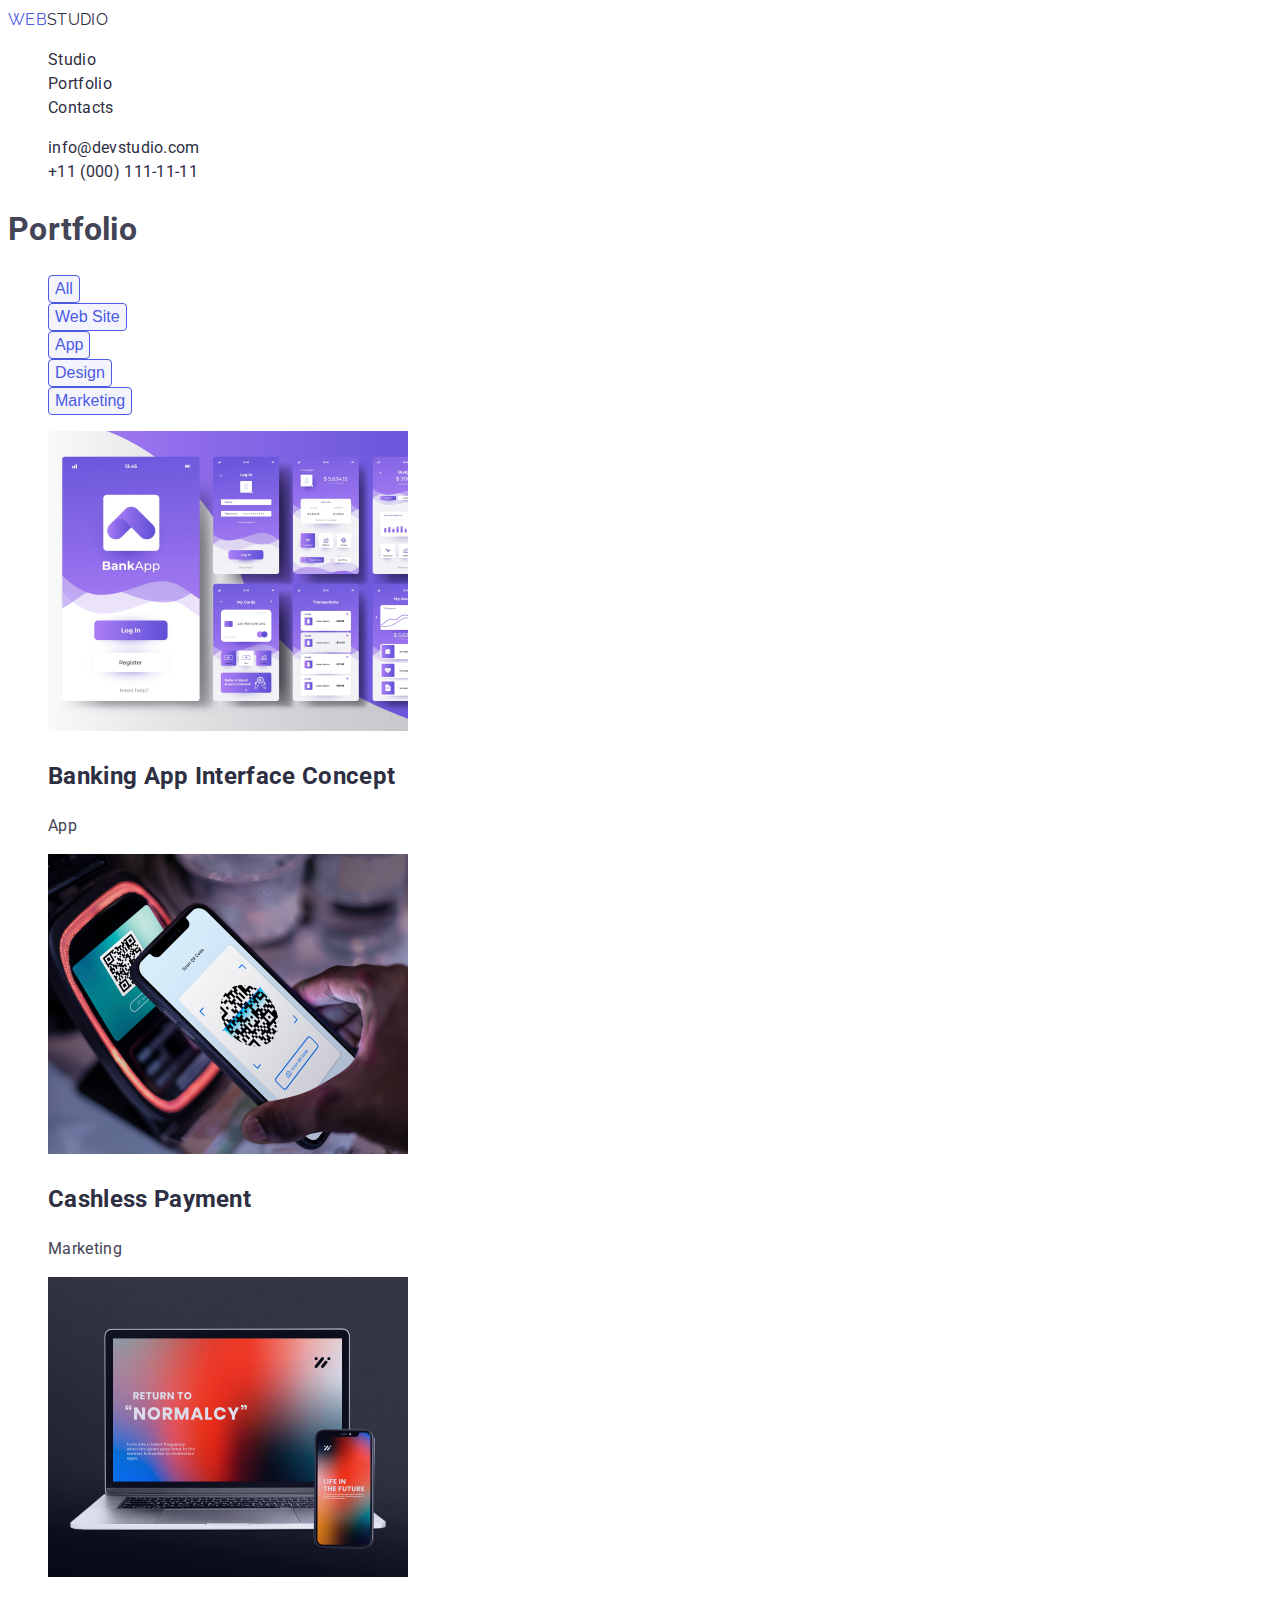
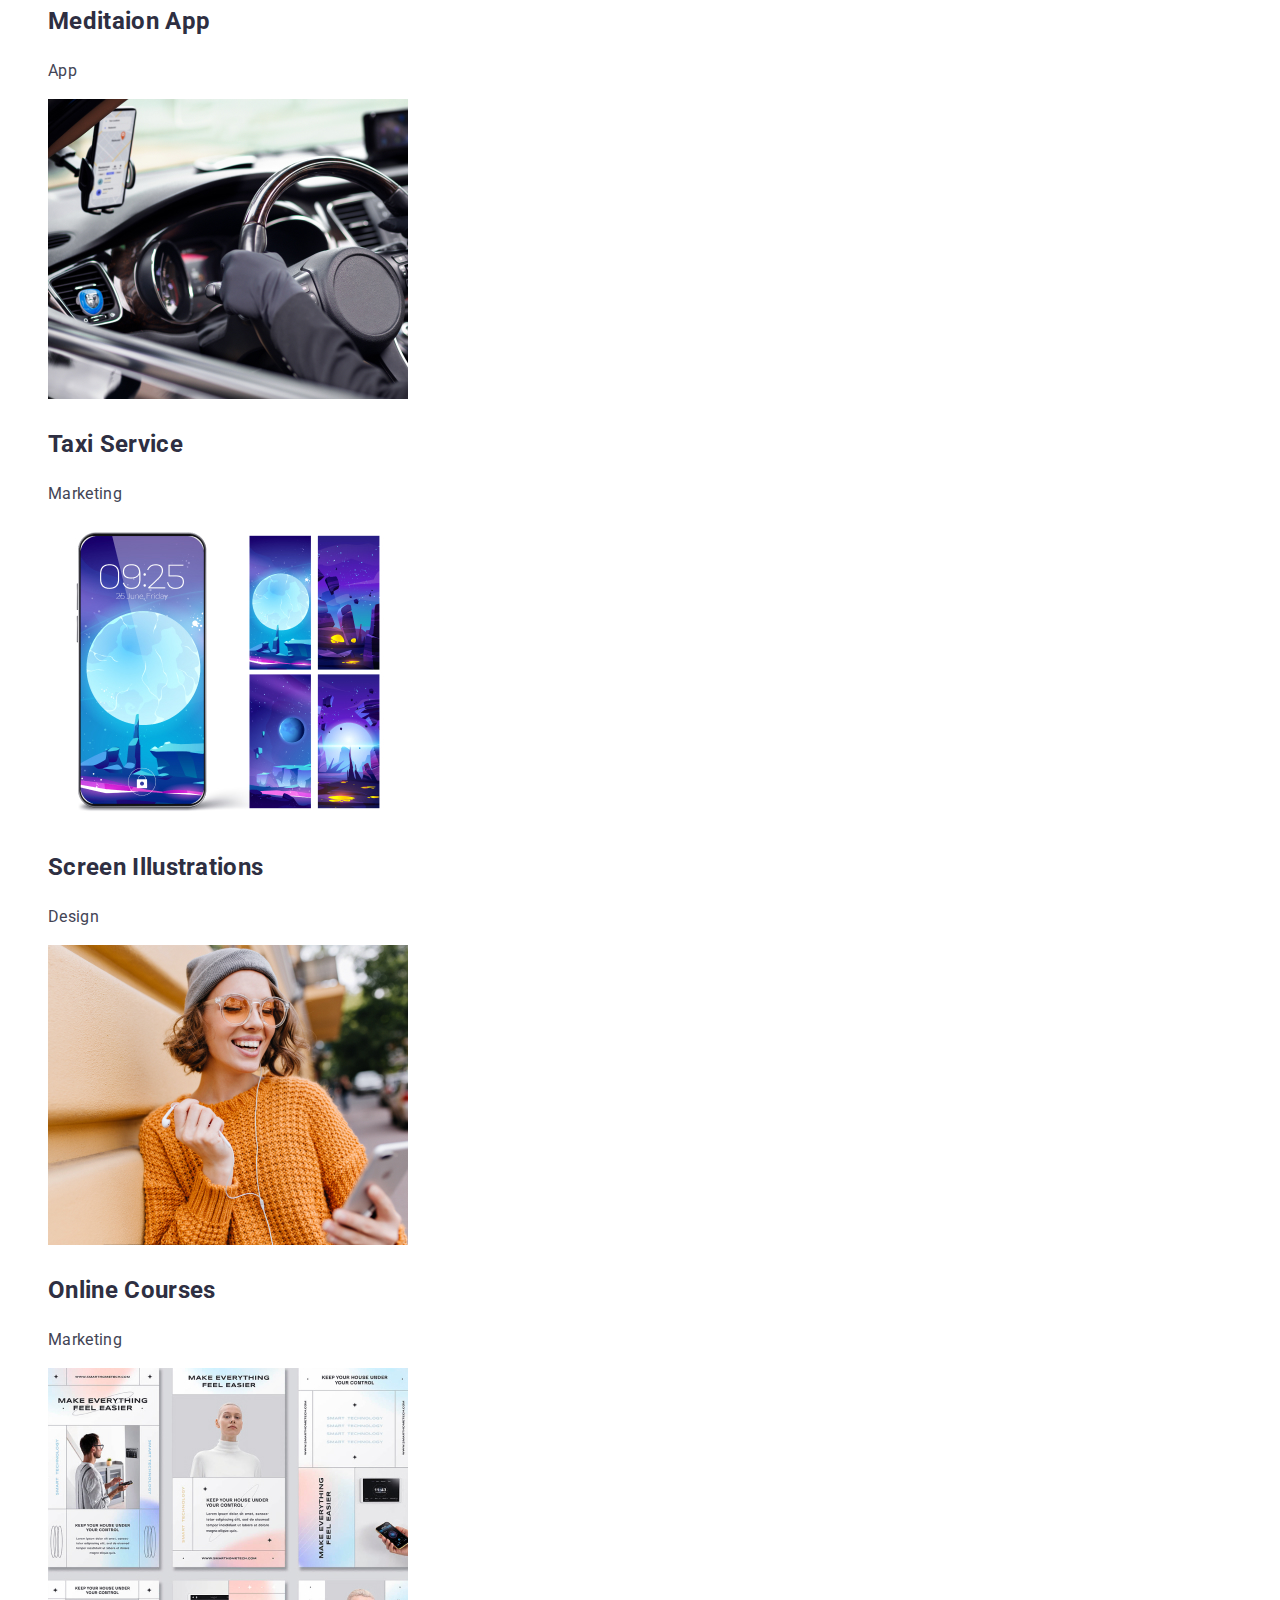
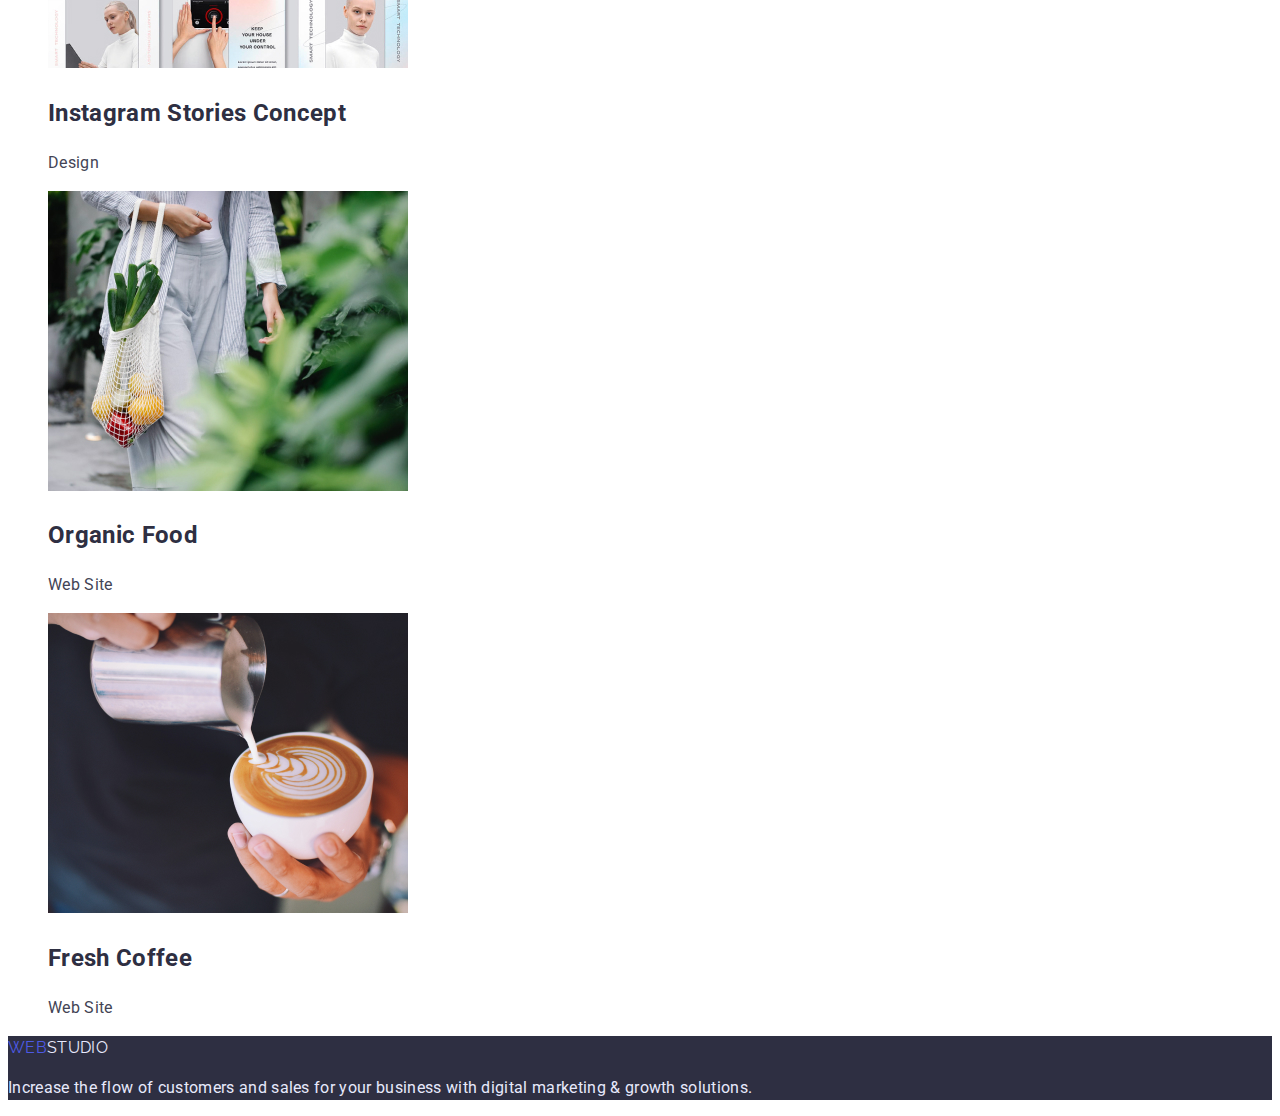
==== portfolio.html @ 58ef7a37 "Добавили оформление текста и цвета" ====
<!DOCTYPE html>
<html lang="en">
  <head>
    <meta charset="UTF-8" />
    <meta http-equiv="X-UA-Compatible" content="IE=edge" />
    <meta name="viewport" content="width=device-width, initial-scale=1.0" />
    <title>WebStudio</title>
    <link rel="preconnect" href="https://fonts.googleapis.com" />
    <link rel="preconnect" href="https://fonts.gstatic.com" crossorigin />
    <link
      href="https://fonts.googleapis.com/css2?family=Raleway:wght@800&family=Roboto:wght@400;500;700&display=swap"
      rel="stylesheet"
    />
    <link rel="stylesheet" href="./css/style.css" />
  </head>
  <body>
    <header class="header">
      <nav class="navigation">
        <a href="./index.html" class="link logo">WEB<span class="part-logo">STUDIO</span></a>
        <ul class="">
          <li class="nav-item"><a href="" class="header-link link">Studio</a></li>
          <li class="nav-item"><a href="" class="header-link link">Portfolio</a></li>
          <li class="nav-item"><a href="" class="header-link link">Contacts</a></li>
        </ul>
      </nav>
      <address>
        <ul class="">
          <li><a href="mailto:info@devstudio.com" class="header-link link">info@devstudio.com</a></li>
          <li><a href="tel:+110001111111" class="header-link link">+11 (000) 111-11-11</a></li>
        </ul>
      </address>
    </header>
    <main>
      <section>
        <h1>Portfolio</h1>
        <ul>
          <li>
            <button type="button" class="filters-btn">All</button>
          </li>
          <li><button type="button" class="filters-btn">Web Site</button></li>
          <li><button type="button" class="filters-btn">App</button></li>
          <li><button type="button" class="filters-btn">Design</button></li>
          <li><button type="button" class="filters-btn">Marketing</button></li>
        </ul>
        <ul>
          <li>
            <a href="" class="link"
              ><img
                src="./images/img.bankapp.jpg"
                alt="Banking App"
                width="360"
              />
              <h2 class="card">Banking App Interface Concept</h2>
              <p class="card-descr">App</p></a
            >
          </li>
          <li>
            <a href="" class="link"
              ><img src="./images/img.payment.jpg" alt="QR Code" width="360" />
              <h2 class="card">Cashless Payment</h2>
              <p class="card-descr">Marketing</p></a
            >
          </li>
          <li>
            <a href="" class="link"
              ><img
                src="./images/img.meditation.jpg"
                alt="Laptop"
                width="360"
              />
              <h2 class="card">Meditaion App</h2>
              <p class="card-descr">App</p></a
            >
          </li>
          <li>
            <a href="" class="link"
              ><img
                src="./images/img.taxi.jpg"
                alt="Car front panel"
                width="360"
              />
              <h2 class="card">Taxi Service</h2>
              <p class="card-descr">Marketing</p></a
            >
          </li>
          <li>
            <a href="" class="link"
              ><img
                src="./images/img.screen.jpg"
                alt="Smartphone"
                width="360"
              />
              <h2 class="card">Screen Illustrations</h2>
              <p class="card-descr">Design</p></a
            >
          </li>
          <li>
            <a href="" class="link"
              ><img src="./images/img.courses.jpg" alt="Woman" width="360" />
              <h2 class="card">Online Courses</h2>
              <p class="card-descr">Marketing</p></a
            >
          </li>
          <li>
            <a href="" class="link"
              ><img
                src="./images/img.instagram.jpg"
                alt="Stories"
                width="360"
              />
              <h2 class="card">Instagram Stories Concept</h2>
              <p class="card-descr">Design</p></a
            >
          </li>
          <li>
            <a href="" class="link"> 
              <img
                src="./images/img.food.jpg"
                alt="String bag with vegetables"
                width="360"
              />
              <h2 class="card">Organic Food</h2>
              <p class="card-descr">Web Site</p></a
            >
          </li>
          <li>
            <a href="" class="link"
              ><img src="./images/img.coffe.jpg" alt="Coffe cup" width="360" />
              <h2 class="card">Fresh Coffee</h2>
              <p class="card-descr">Web Site</p></a
            >
          </li>
        </ul>
      </section>
    </main>
    <footer>
      <a href="./index.html" class="link logo">WEB<span class="logo-foot">STUDIO</span></a>
      <p class="footer-text">
        Increase the flow of customers and sales for your business with digital
        marketing & growth solutions.
      </p>
    </footer>
  </body>
</html>
---- css/style.css ----
:root {
  --color-primary: #434455;
  --color-primary-dark: #2e2f42;
  --color-primary-inverted: #ffffff;
  --color-secondary: #404bbf;
  --color-brand: #4d5ae5;
}

body {
  font-family: 'Roboto', sans-serif;
  font-size: 16px;
  line-height: 1.5;
  font-weight: 400;
  background-color: var(--color-primary-inverted);
  color: var(--color-primary);
  letter-spacing: 0.02em;
}
/* Header */

ul {
  list-style-type: none;
}
.link {
  text-decoration: none;
  font-style: normal;
}
.logo {
  font-family: 'Raleway', sans-serif;
  color: var(--color-brand);
}
.part-logo {
  color: var(--color-primary-dark);
}

.header-link {
  letter-spacing: 0.02em;
  color: var(--color-primary-dark);
}

.header-link:hover,
.header-link:focus {
  color: var(--color-secondary);
}

/* Hero */

.hero-title {
  color: var(--color-primary-inverted);
  
  font-weight: 700;
  font-size: 56px;
  line-height: 1, 07;
  width: 494px;
  height: 120px;
}

.hero {
  background: var(--color-primary-dark);
  
}

.hero-btn {
  font-family: inherit;
  background: var(--color-brand);
  color: var(--color-primary-inverted);
  cursor: pointer;
  border-radius: 4px;


}

.hero-btn:hover,
.hero-btn:hover {
  background: var(--color-secondary);
}

/* Section */

h3 {
  color: var(--color-primary-dark);
  font-weight: 500;
  font-size: 20px;
  line-height: 1.2;
}

/* Section four */

.section-four {
  background-color: #f4f4fd;
}
.team-card {
  background-color: var(--color-primary-inverted);
}
/* Footer */

footer {
  background-color: var(--color-primary-dark);
}
.logo-foot {
  color: #e7e9fc;
}
.footer-text {
  color: #e7e9fc;
}
/* Portfolio */

.filters-btn {
  background: #f4f4fd;
  border: 1px solid;
  border-radius: 4px;
  font-weight: 500;
  font-size: 16px;
  line-height: 24px;
  color: var(--color-brand);
  cursor: pointer;
}
.filters-btn:hover,
.filters-btn:hover {
  color: var(--color-primary-inverted);
  background: var(--color-secondary);
}
.project-card {
  background-color: var(--color-primary-inverted);
}
/* Project card */

.card {
  color: var(--color-primary-dark);
}
.card-descr {
  color: var(--color-primary);
}
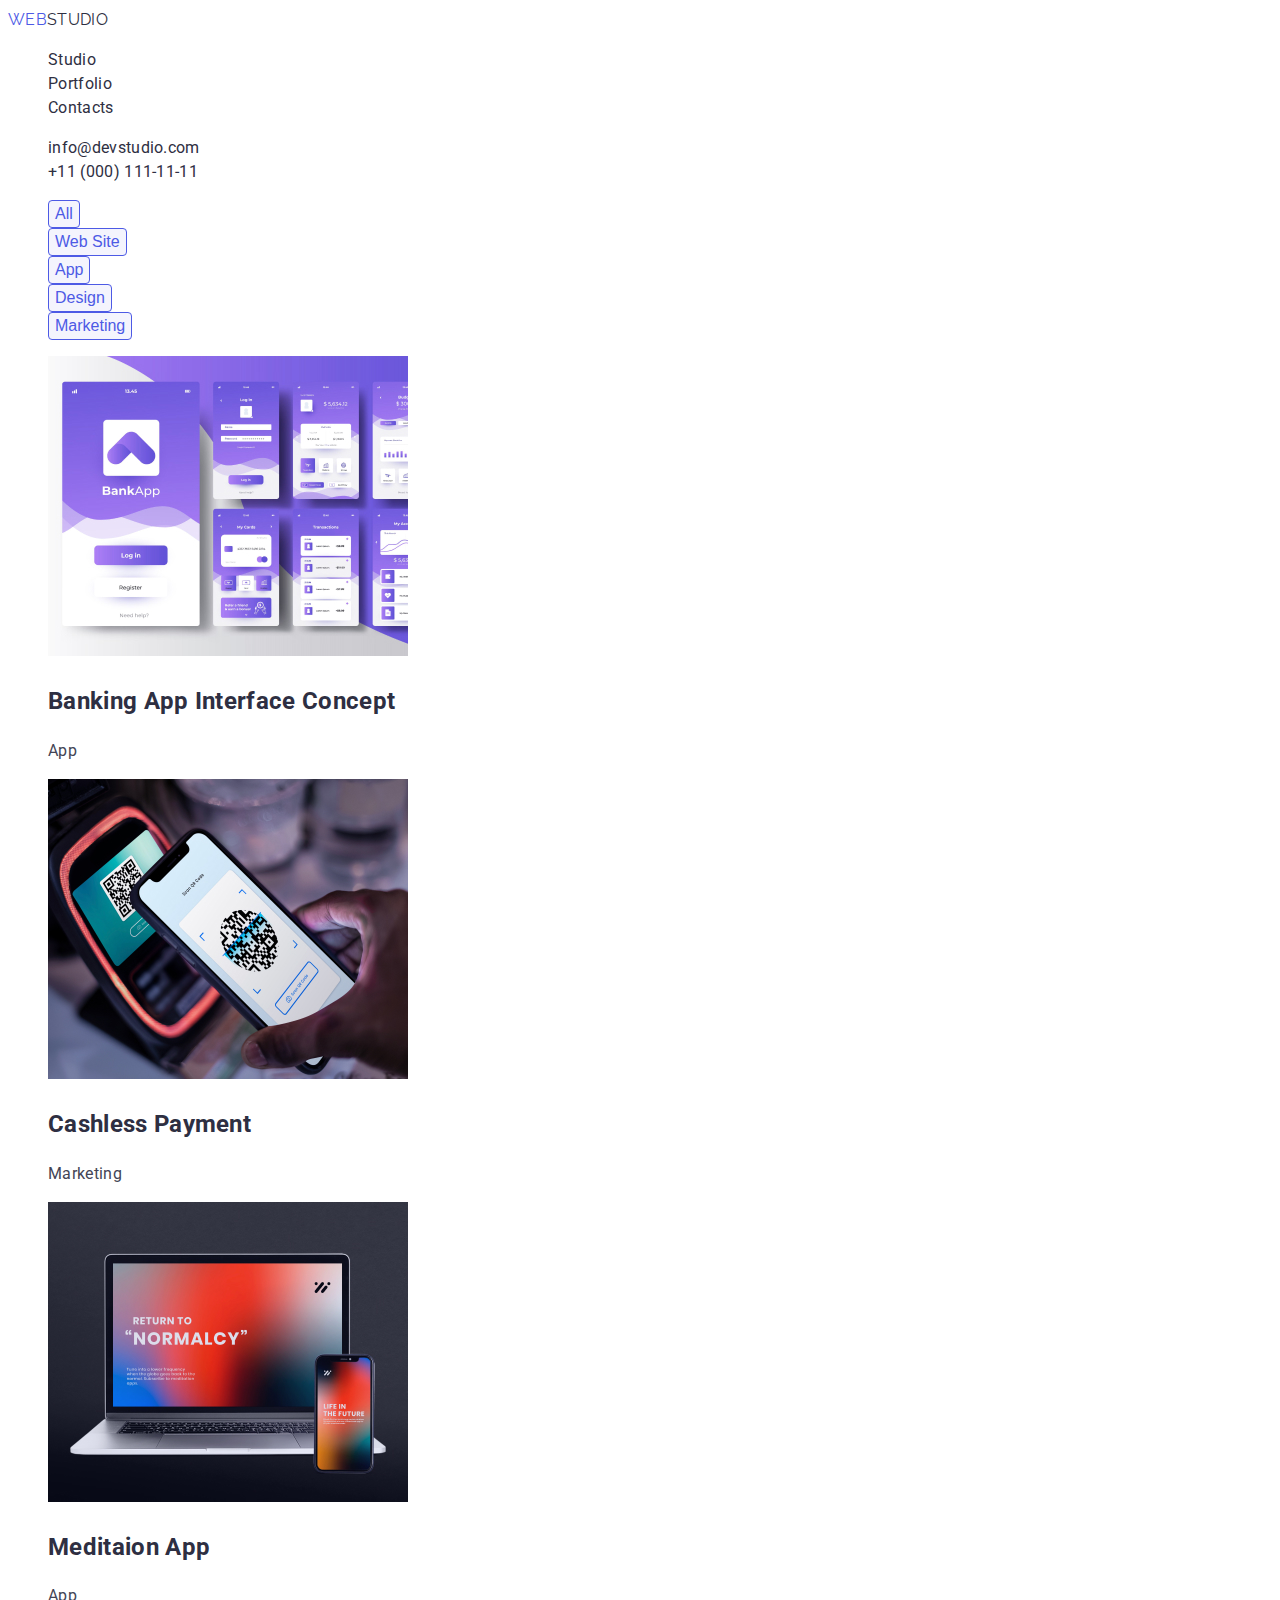
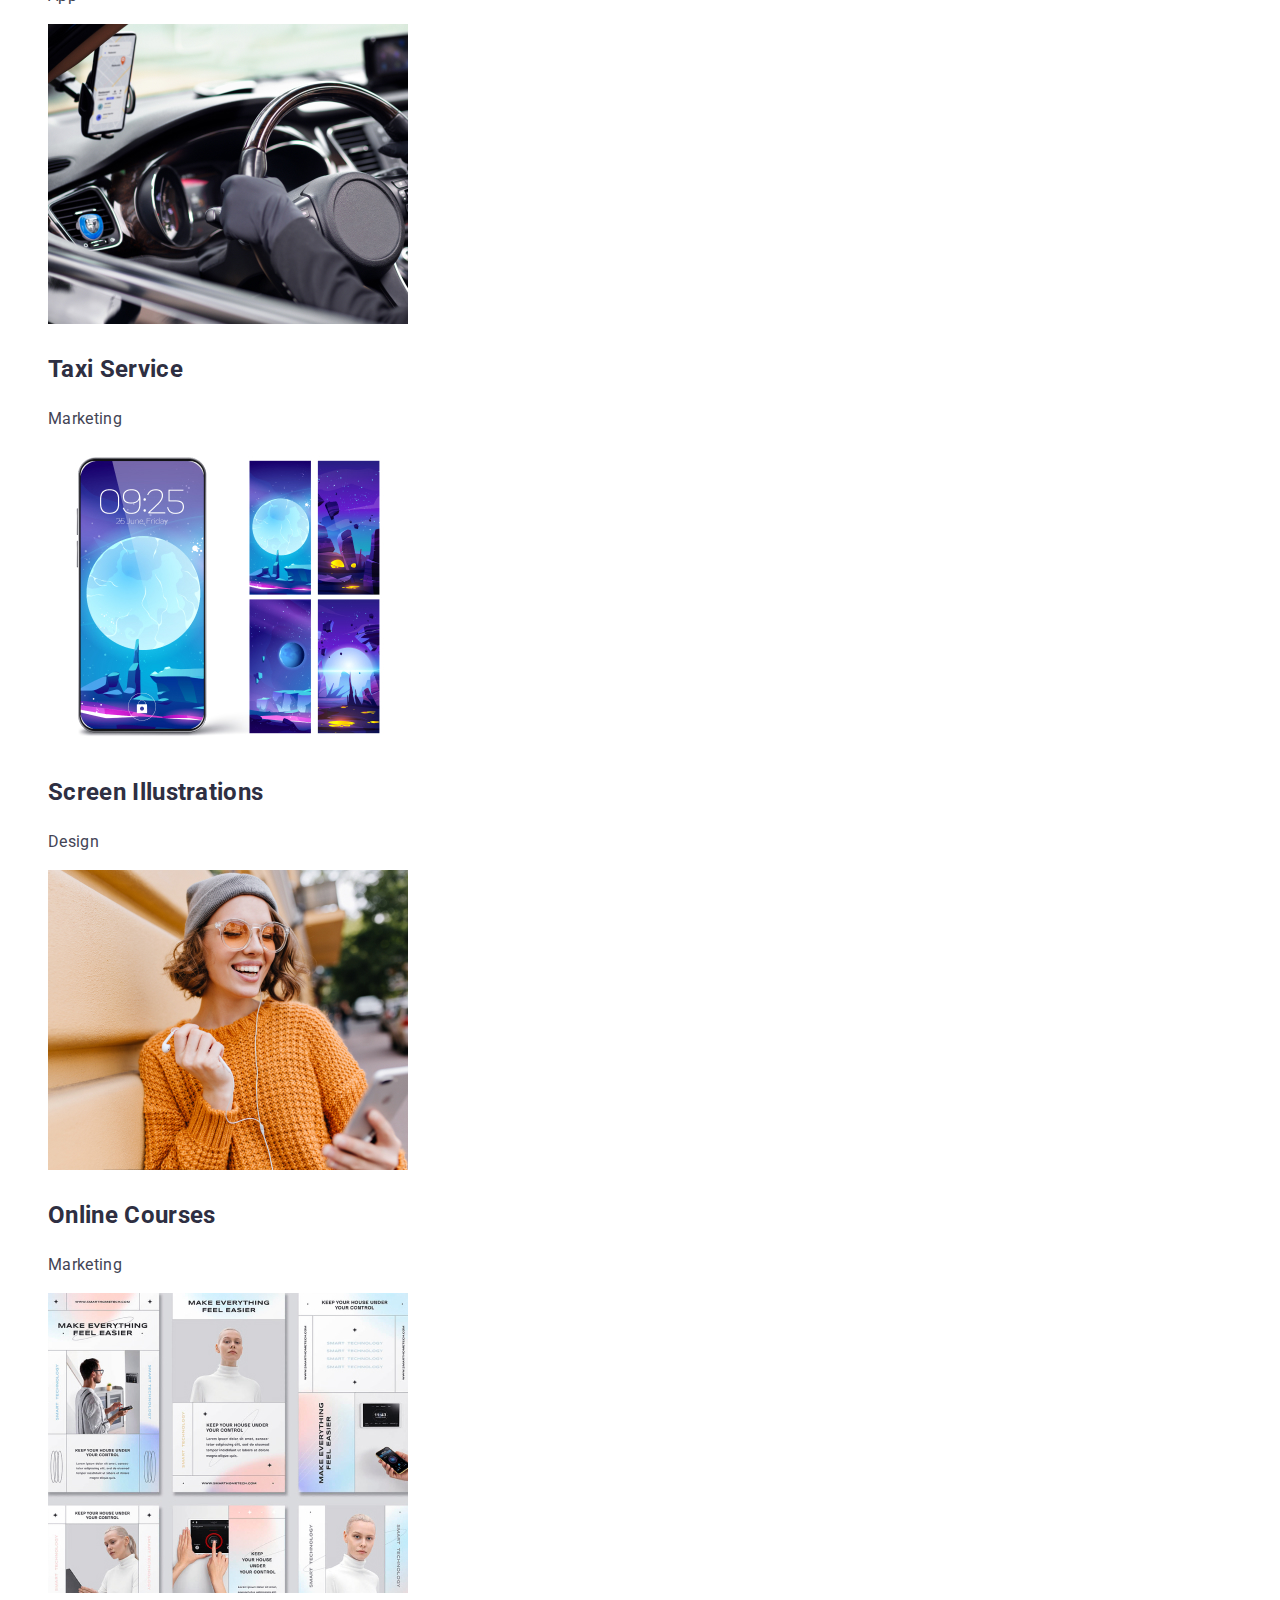
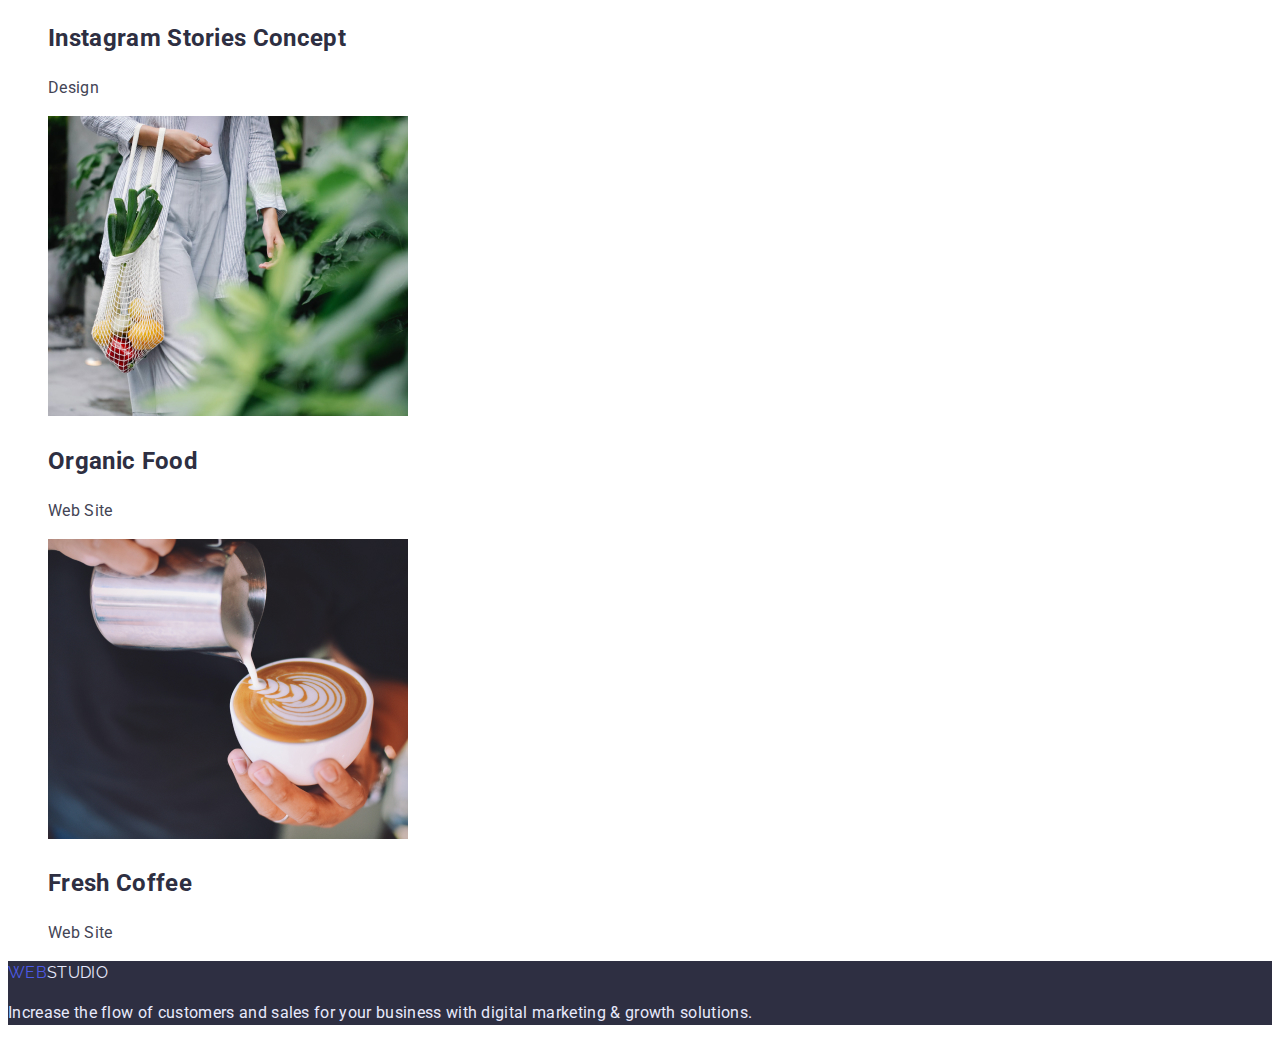
==== commit aae9aa18: "Скрыли заголовки" ====
--- a/portfolio.html
+++ b/portfolio.html
@@ -32,7 +32,7 @@
     </header>
     <main>
       <section>
-        <h1>Portfolio</h1>
+        <h1 class="visually-hidden">Portfolio</h1>
         <ul>
           <li>
             <button type="button" class="filters-btn">All</button>
--- a/css/style.css
+++ b/css/style.css
@@ -46,7 +46,7 @@
 
 .hero-title {
   color: var(--color-primary-inverted);
-  
+
   font-weight: 700;
   font-size: 56px;
   line-height: 1, 07;
@@ -56,7 +56,6 @@
 
 .hero {
   background: var(--color-primary-dark);
-  
 }
 
 .hero-btn {
@@ -65,8 +64,6 @@
   color: var(--color-primary-inverted);
   cursor: pointer;
   border-radius: 4px;
-
-
 }
 
 .hero-btn:hover,
@@ -130,3 +127,15 @@
 .card-descr {
   color: var(--color-primary);
 }
+.visually-hidden {
+  position: absolute;
+  white-space: nowrap;
+  width: 1px;
+  height: 1px;
+  overflow: hidden;
+  border: 0;
+  padding: 0;
+  clip: rect(0 0 0 0);
+  clip-path: inset(50%);
+  margin: -1px;
+}
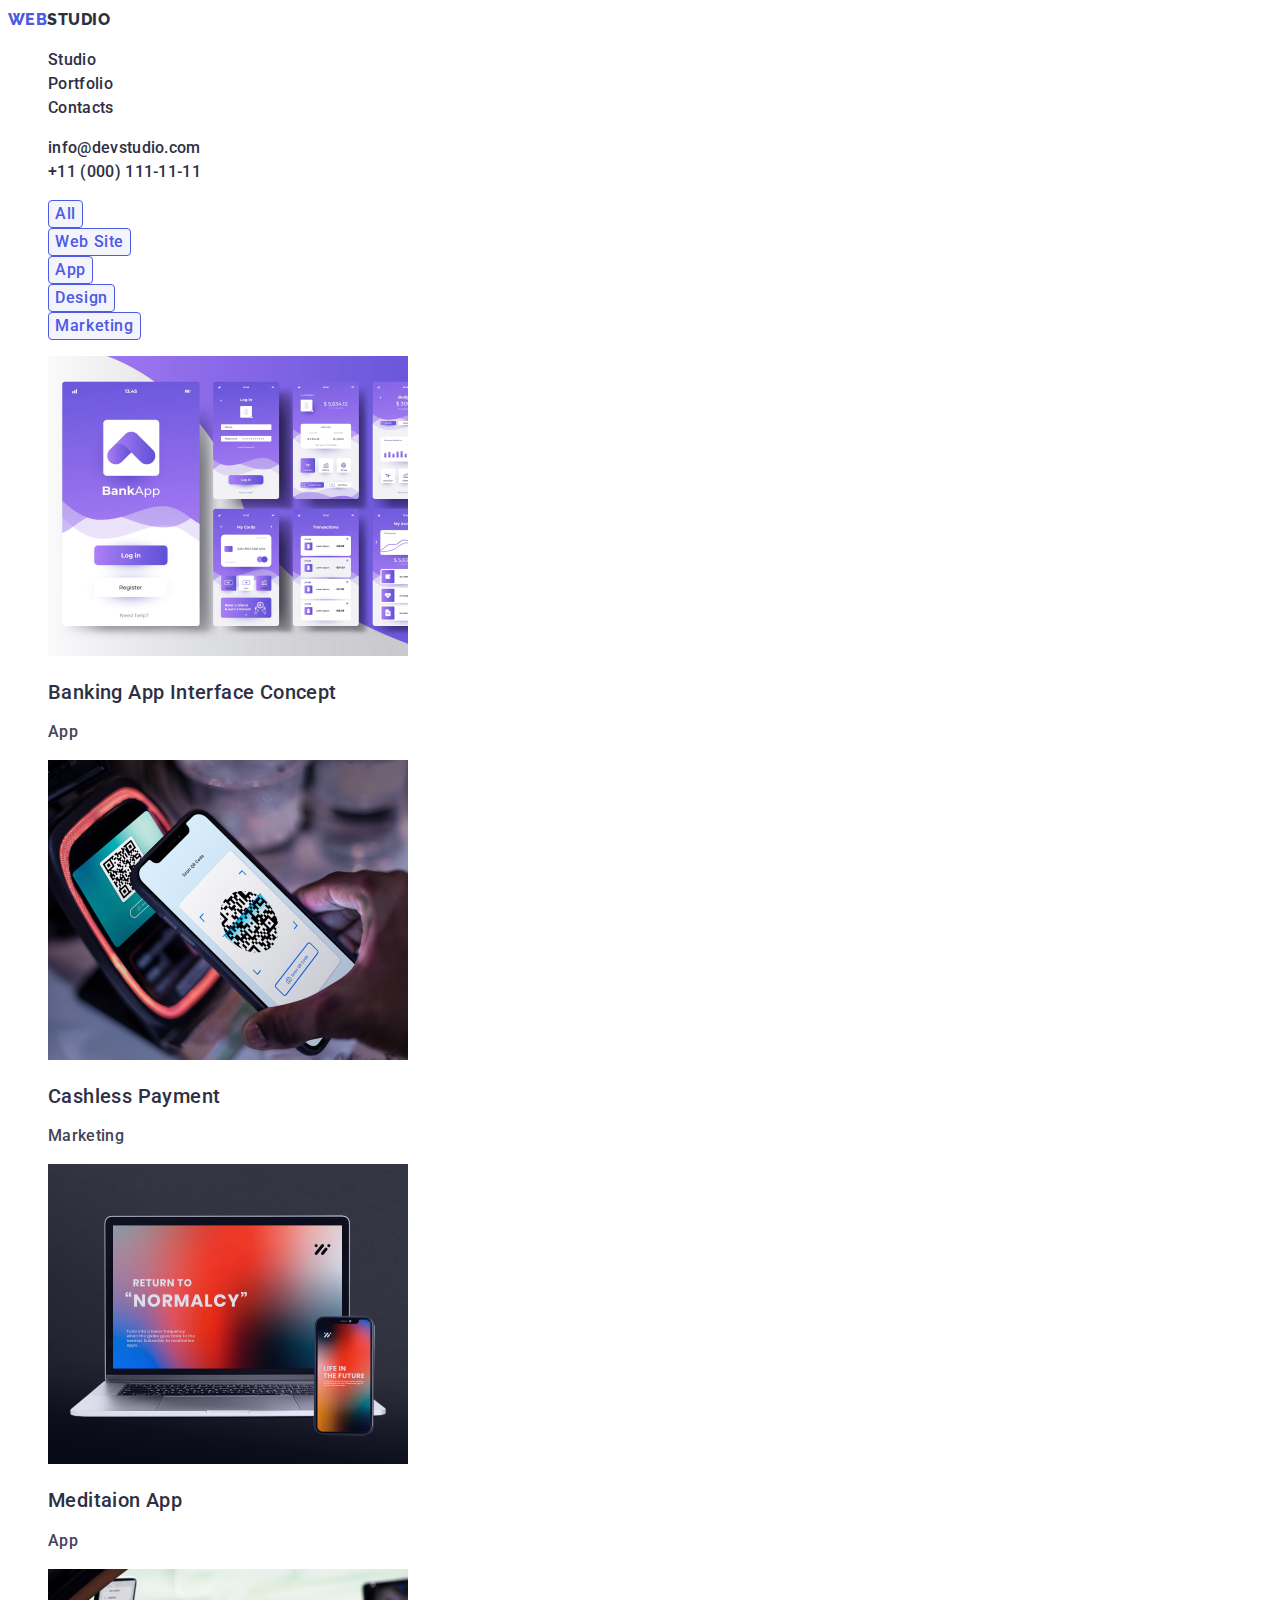
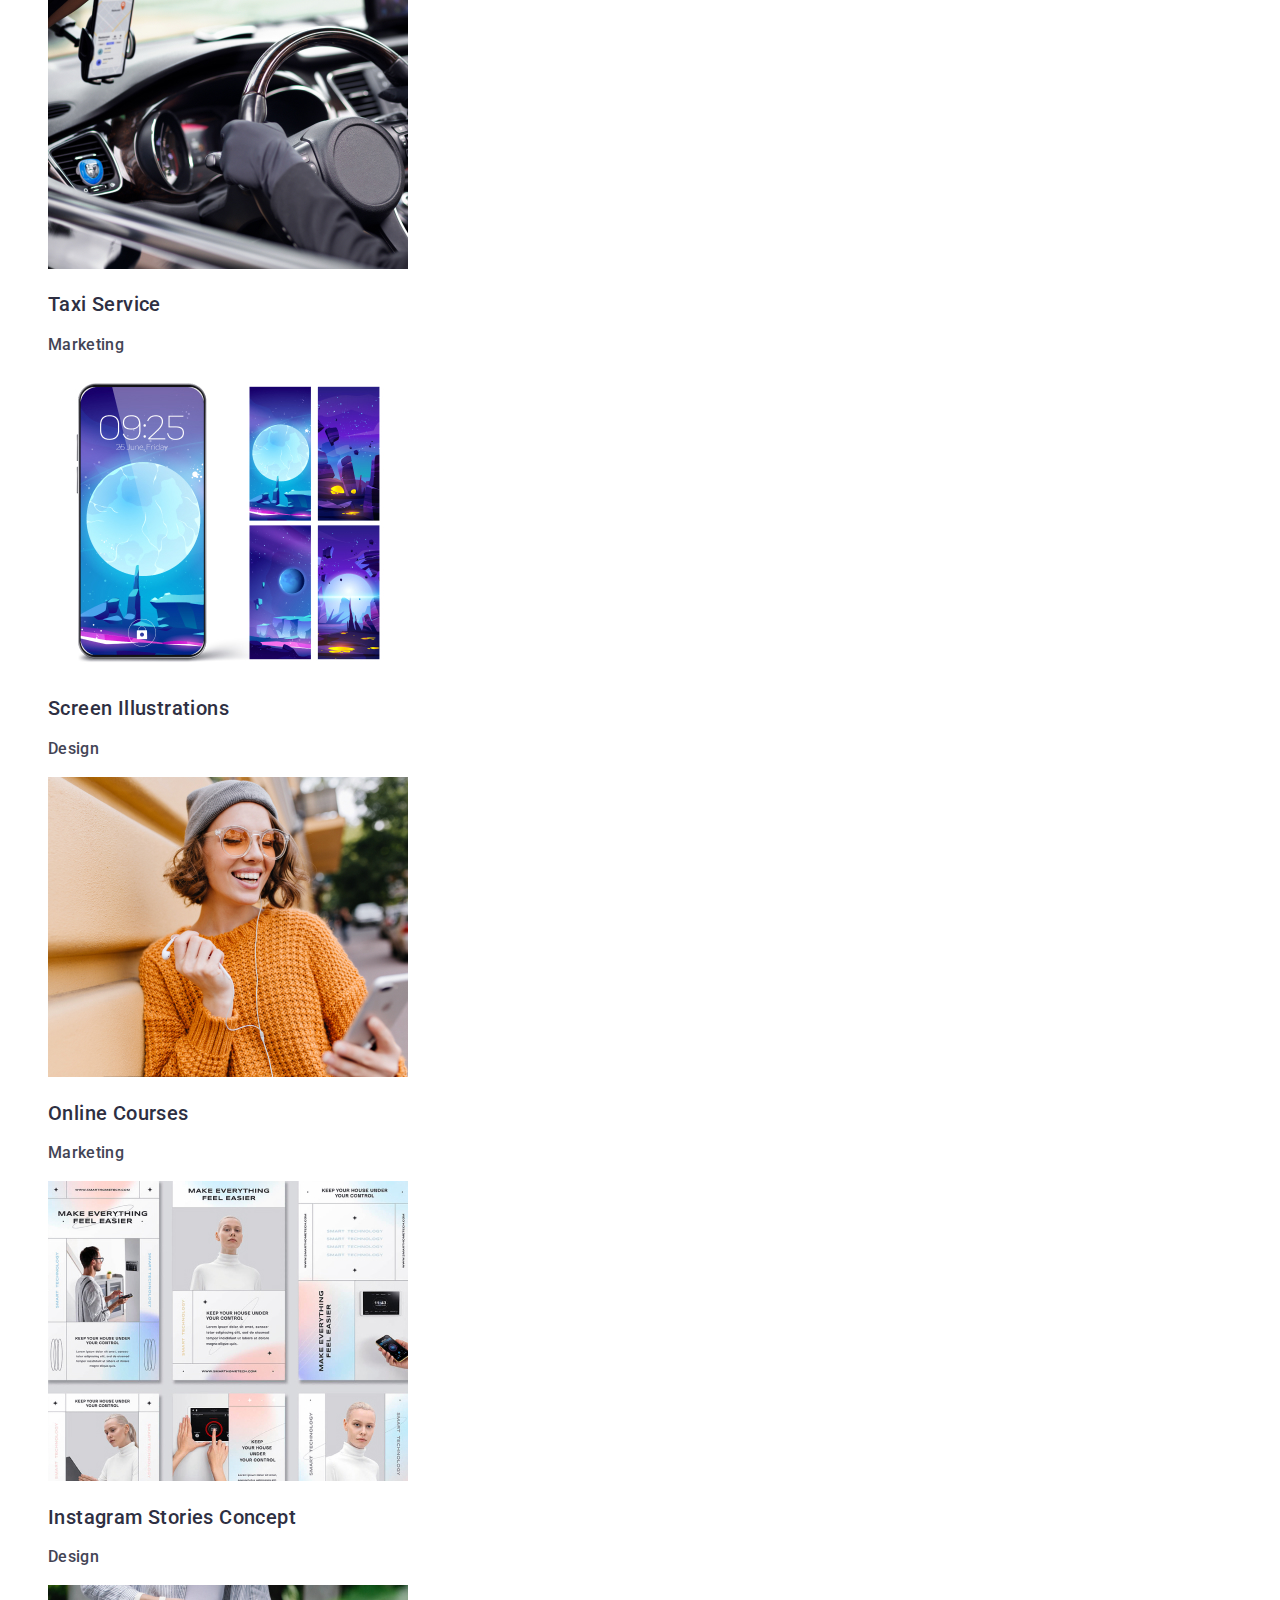
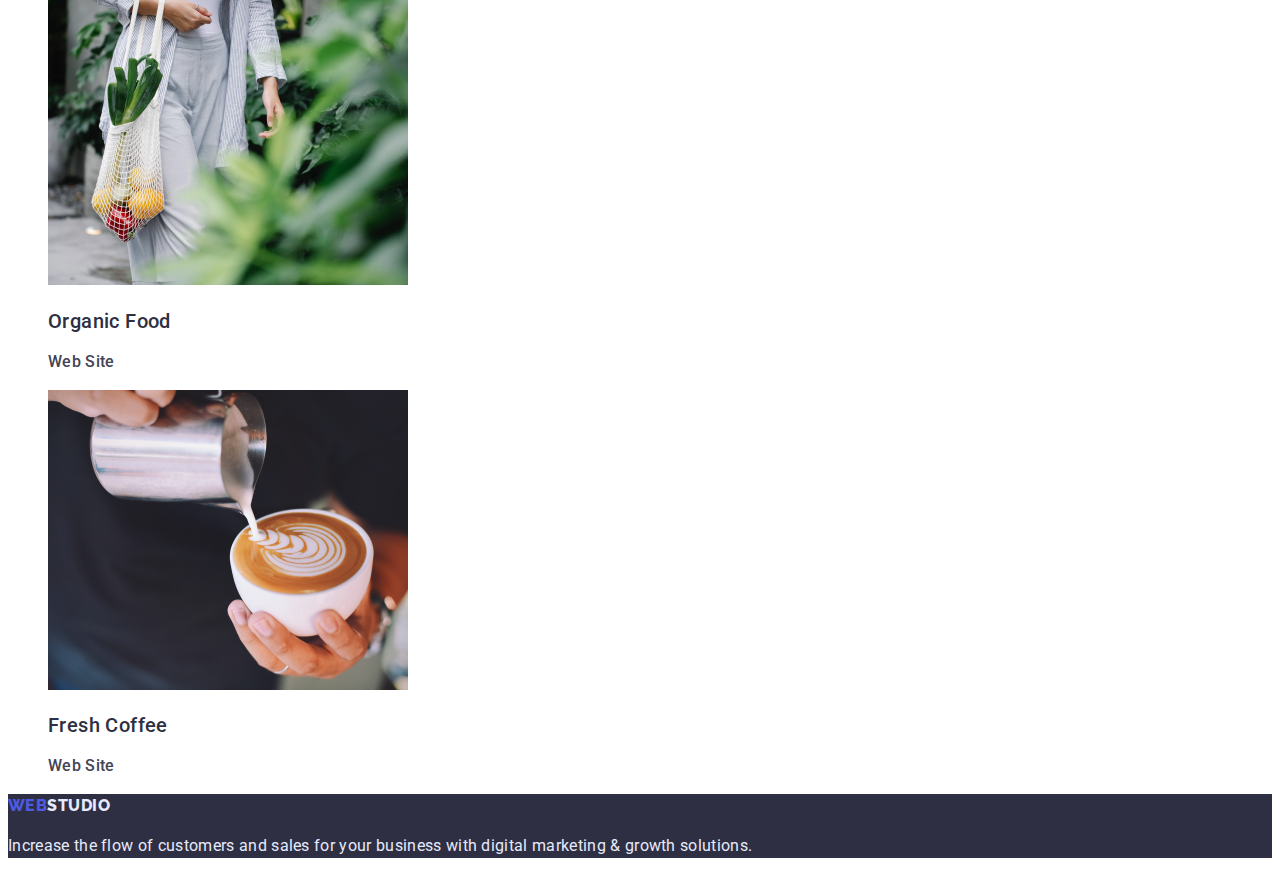
==== commit 52d4eb42: "Прописали путь к Portfolio" ====
--- a/portfolio.html
+++ b/portfolio.html
@@ -14,22 +14,24 @@
     <link rel="stylesheet" href="./css/style.css" />
   </head>
   <body>
+    <!-- Header -->
     <header class="header">
       <nav class="navigation">
         <a href="./index.html" class="link logo">WEB<span class="part-logo">STUDIO</span></a>
         <ul class="">
-          <li class="nav-item"><a href="" class="header-link link">Studio</a></li>
+          <li class="nav-item"><a href="./index.html" class="header-link link">Studio</a></li>
           <li class="nav-item"><a href="" class="header-link link">Portfolio</a></li>
           <li class="nav-item"><a href="" class="header-link link">Contacts</a></li>
         </ul>
       </nav>
       <address>
-        <ul class="">
+        <ul>
           <li><a href="mailto:info@devstudio.com" class="header-link link">info@devstudio.com</a></li>
           <li><a href="tel:+110001111111" class="header-link link">+11 (000) 111-11-11</a></li>
         </ul>
       </address>
     </header>
+    <!-- Section portfolio -->
     <main>
       <section>
         <h1 class="visually-hidden">Portfolio</h1>
@@ -42,6 +44,7 @@
           <li><button type="button" class="filters-btn">Design</button></li>
           <li><button type="button" class="filters-btn">Marketing</button></li>
         </ul>
+        <!-- Project card -->
         <ul>
           <li>
             <a href="" class="link"
@@ -133,6 +136,7 @@
         </ul>
       </section>
     </main>
+    <!-- Footer -->
     <footer>
       <a href="./index.html" class="link logo">WEB<span class="logo-foot">STUDIO</span></a>
       <p class="footer-text">
--- a/css/style.css
+++ b/css/style.css
@@ -9,11 +9,8 @@
 body {
   font-family: 'Roboto', sans-serif;
   font-size: 16px;
-  line-height: 1.5;
-  font-weight: 400;
   background-color: var(--color-primary-inverted);
   color: var(--color-primary);
-  letter-spacing: 0.02em;
 }
 /* Header */
 
@@ -23,18 +20,27 @@
 .link {
   text-decoration: none;
   font-style: normal;
+  line-height: 1.5;
+  font-weight: 500;
+  font-size: 16px;
 }
 .logo {
   font-family: 'Raleway', sans-serif;
   color: var(--color-brand);
+  line-height: 1, 33;
+  letter-spacing: 0.03em;
+  font-weight: 800;
 }
 .part-logo {
   color: var(--color-primary-dark);
 }
 
 .header-link {
+  line-height: 1.5;
   letter-spacing: 0.02em;
   color: var(--color-primary-dark);
+
+  font-size: 16px;
 }
 
 .header-link:hover,
@@ -46,12 +52,10 @@
 
 .hero-title {
   color: var(--color-primary-inverted);
-
   font-weight: 700;
   font-size: 56px;
-  line-height: 1, 07;
-  width: 494px;
-  height: 120px;
+  line-height: 1.07;
+  letter-spacing: 0.02em;
 }
 
 .hero {
@@ -64,6 +68,10 @@
   color: var(--color-primary-inverted);
   cursor: pointer;
   border-radius: 4px;
+  font-weight: 500;
+  font-size: 16px;
+  line-height: 1.5;
+  letter-spacing: 0.04em;
 }
 
 .hero-btn:hover,
@@ -71,13 +79,32 @@
   background: var(--color-secondary);
 }
 
-/* Section */
+/* Section one */
 
-h3 {
+.caption {
   color: var(--color-primary-dark);
   font-weight: 500;
   font-size: 20px;
   line-height: 1.2;
+  letter-spacing: 0.02em;
+}
+.caption-descr {
+  font-size: 16px;
+  line-height: 1.5;
+  letter-spacing: 0.02em;
+}
+/* Section two */
+
+.title {
+  font-weight: 700;
+  font-size: 36px;
+  line-height: 1.11;
+  letter-spacing: 0.02em;
+}
+.descr {
+  font-size: 16px;
+  line-height: 1.5;
+  letter-spacing: 0.02em;
 }
 
 /* Section four */
@@ -98,34 +125,46 @@
 }
 .footer-text {
   color: #e7e9fc;
+  line-height: 1.5;
+  letter-spacing: 0.02em;
 }
 /* Portfolio */
 
 .filters-btn {
+  font-family: inherit;
   background: #f4f4fd;
   border: 1px solid;
   border-radius: 4px;
   font-weight: 500;
   font-size: 16px;
-  line-height: 24px;
+  line-height: 1.5;
   color: var(--color-brand);
   cursor: pointer;
+  letter-spacing: 0.04em;
 }
 .filters-btn:hover,
 .filters-btn:hover {
   color: var(--color-primary-inverted);
   background: var(--color-secondary);
 }
+
+/* Project card */
+
 .project-card {
   background-color: var(--color-primary-inverted);
 }
-/* Project card */
-
 .card {
   color: var(--color-primary-dark);
+  font-weight: 500;
+  font-size: 20px;
+  line-height: 1.2;
+  letter-spacing: 0.02em;
 }
 .card-descr {
   color: var(--color-primary);
+  font-size: 16px;
+  line-height: 1.5;
+  letter-spacing: 0.02em;
 }
 .visually-hidden {
   position: absolute;
